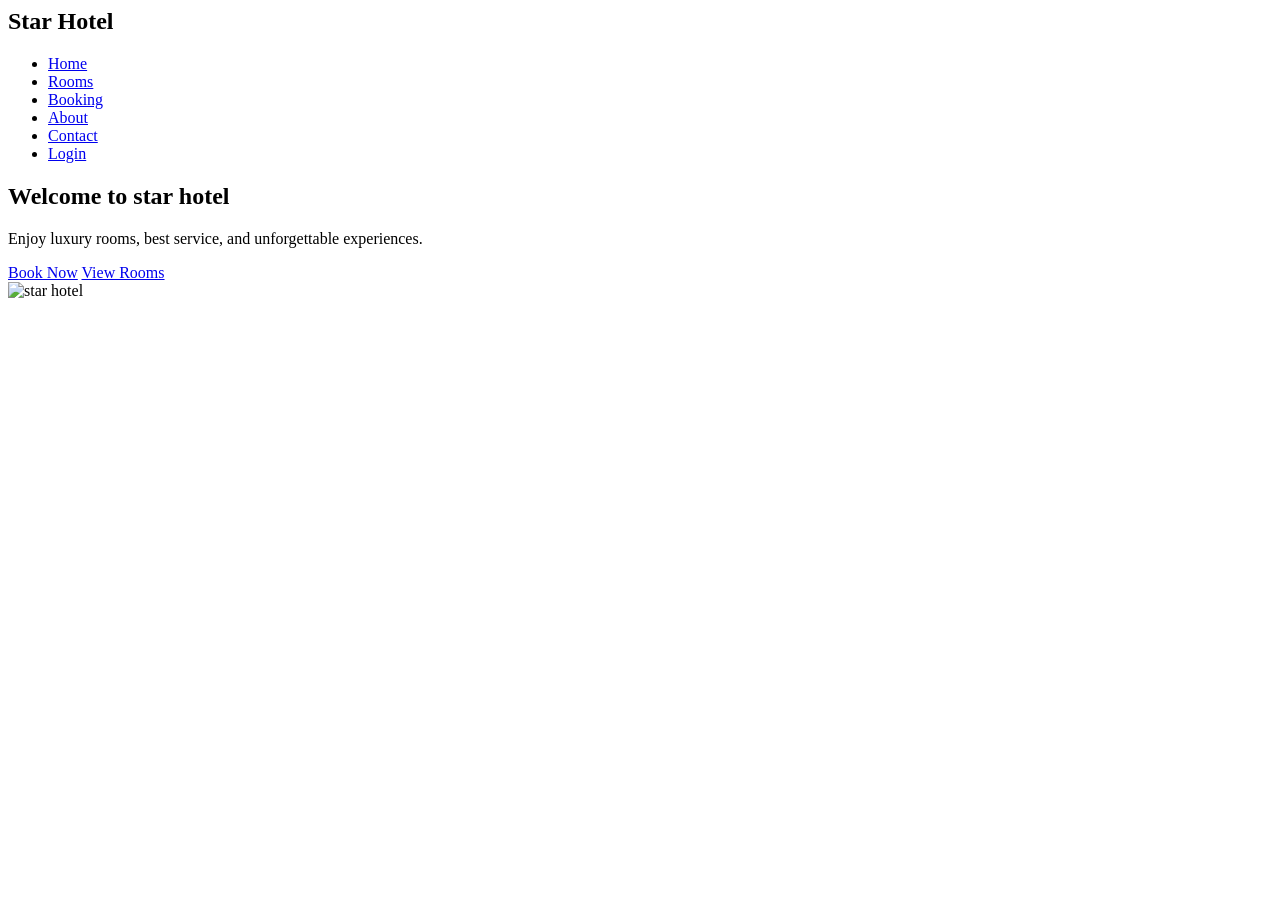
==== FrontEnd/index.html @ ceadaee6 "Added homepage and project pages" ====
<DOCTYPE html>
    <html lang="en">
    <head>
        <meta charset="UTF-8">
  <meta name="viewport" content="width=device-width, initial-scale=1.0">
    <title>Star Hotel</title>
    <link rel="stylesheet" href="style.css">
    </head>
    <body>
        <header class="header">
            <h2 class="logo">Star Hotel</h2>
        
        <nav class="navbar">
            <ul>
            <li><a href="index.html">Home</a></li>
            <li><a href="rooms.html">Rooms</a></li>
            <li><a href="booking.html">Booking</a></li>
            <li><a href="about.html">About</a></li>
            <li><a href="contact.html">Contact</a></li>
            <li><a href="login.html">Login</a></li>
            </ul>
            
        </nav>
        </header>
        <section class="hero">
            <div class="hero-text">
                <h1>Welcome to star hotel</h1>
                <p>Enjoy luxury rooms, best service, and unforgettable experiences.</p>
                <a href="booking.html" class="btn">Book Now</a>
                <a href="rooms.html" class="btn">View Rooms</a>
            </div>
            <div class="hero-image">
                <img src="images/hotel.jpg" alt="star hotel">
            </div>
        </section>
        <script src="script.js"></script>
    </body>
</DOCTYPEhtml>
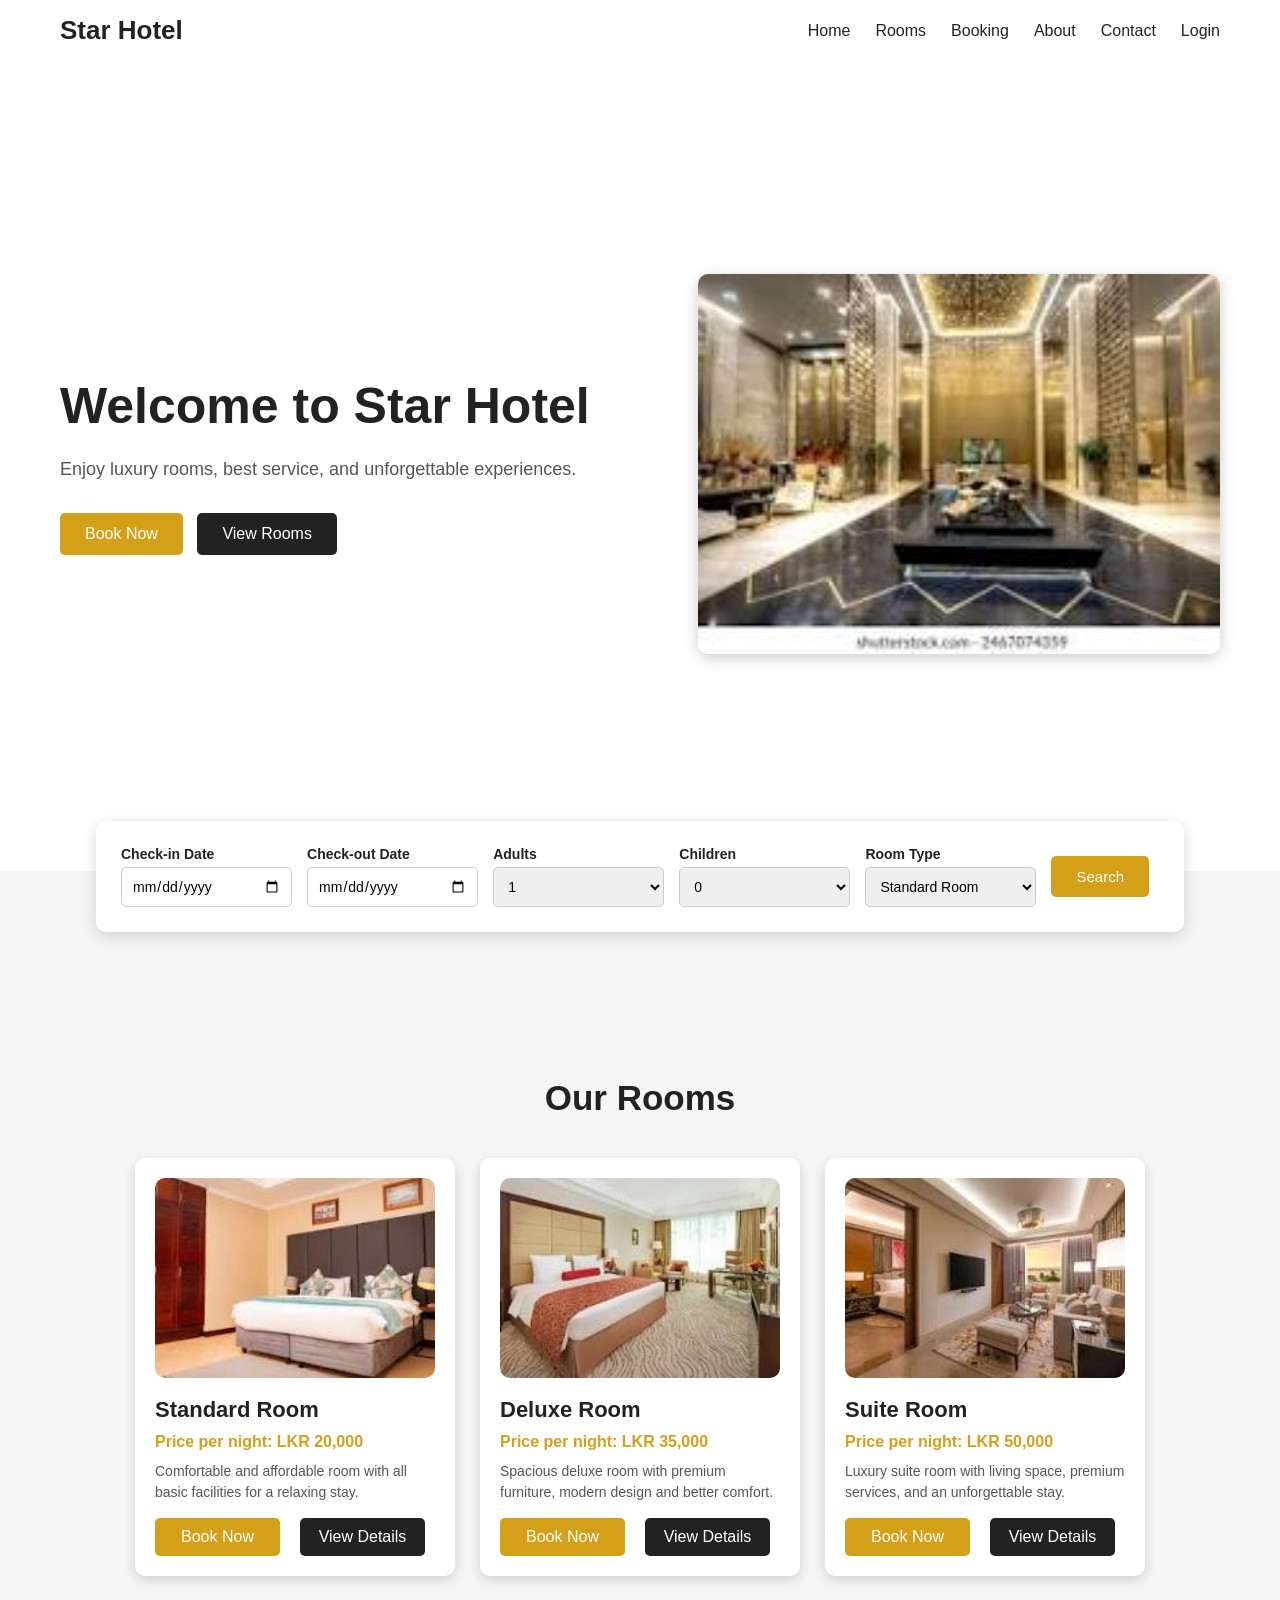
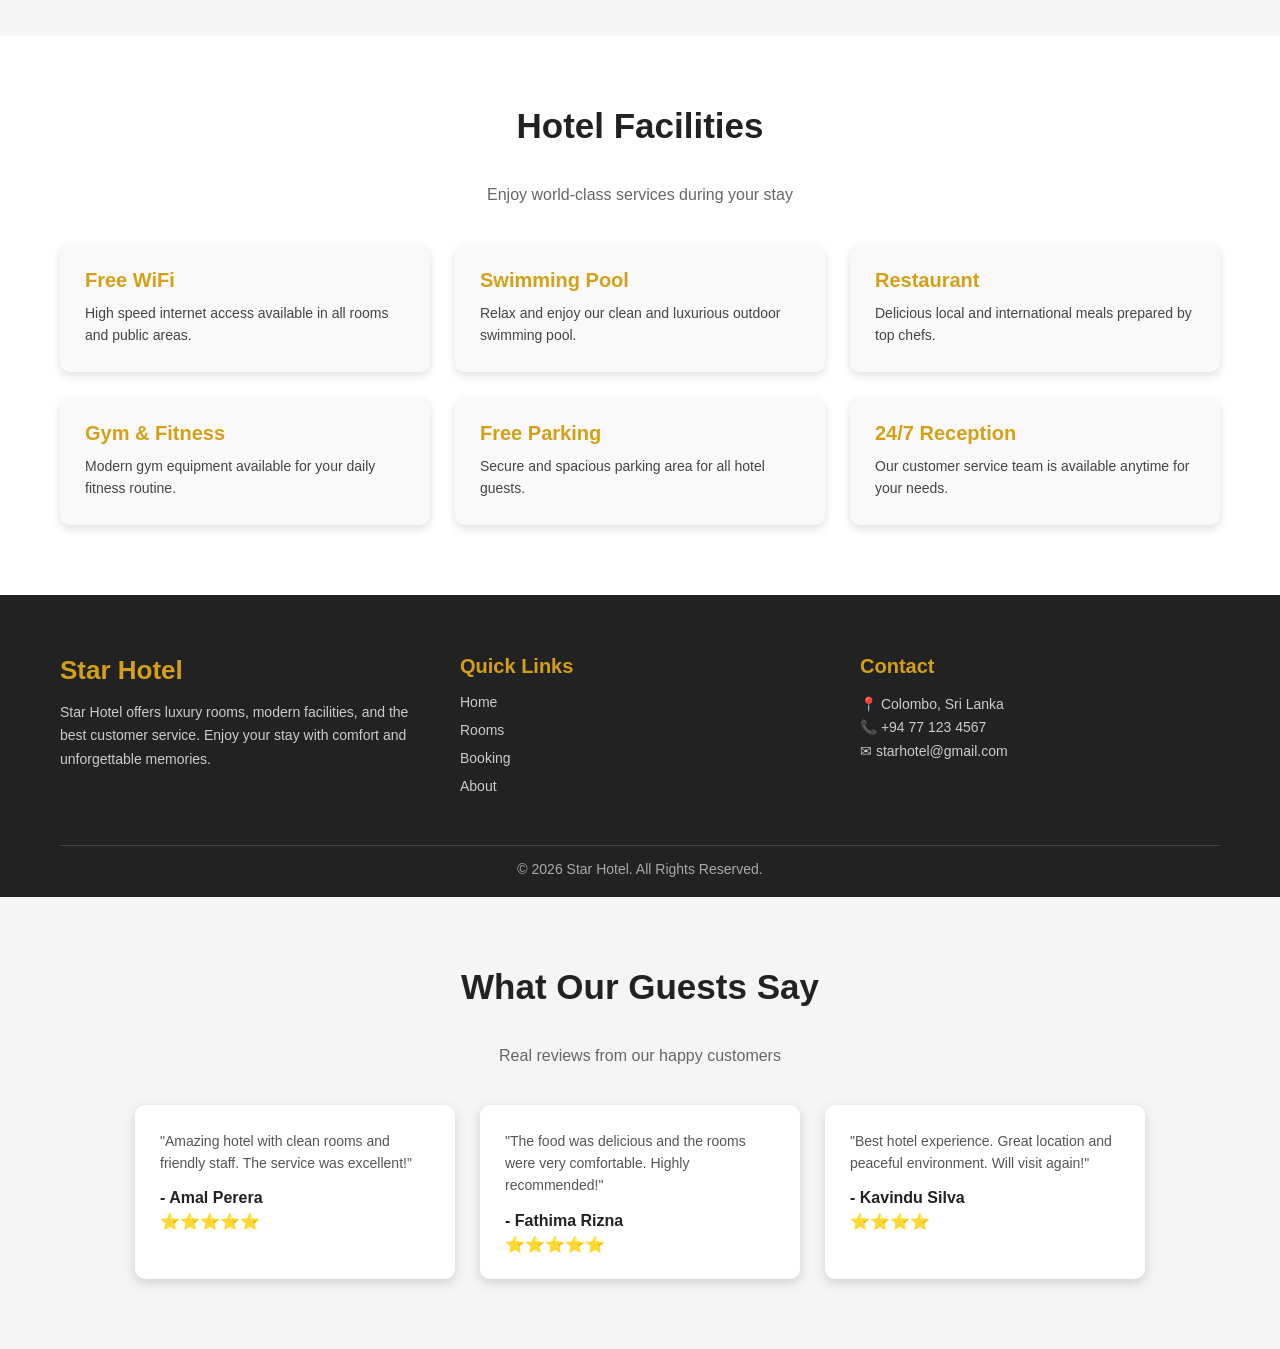
==== commit a8a2670a: "Completed hotel website frontend" ====
--- a/FrontEnd/index.html
+++ b/FrontEnd/index.html
@@ -1,38 +1,253 @@
-<DOCTYPE html>
-    <html lang="en">
-    <head>
-        <meta charset="UTF-8">
+<!DOCTYPE html>
+<html lang="en">
+<head>
+  <meta charset="UTF-8">
   <meta name="viewport" content="width=device-width, initial-scale=1.0">
-    <title>Star Hotel</title>
-    <link rel="stylesheet" href="style.css">
-    </head>
-    <body>
-        <header class="header">
-            <h2 class="logo">Star Hotel</h2>
-        
-        <nav class="navbar">
-            <ul>
-            <li><a href="index.html">Home</a></li>
-            <li><a href="rooms.html">Rooms</a></li>
-            <li><a href="booking.html">Booking</a></li>
-            <li><a href="about.html">About</a></li>
-            <li><a href="contact.html">Contact</a></li>
-            <li><a href="login.html">Login</a></li>
-            </ul>
-            
-        </nav>
-        </header>
-        <section class="hero">
-            <div class="hero-text">
-                <h1>Welcome to star hotel</h1>
-                <p>Enjoy luxury rooms, best service, and unforgettable experiences.</p>
-                <a href="booking.html" class="btn">Book Now</a>
-                <a href="rooms.html" class="btn">View Rooms</a>
-            </div>
-            <div class="hero-image">
-                <img src="images/hotel.jpg" alt="star hotel">
-            </div>
-        </section>
-        <script src="script.js"></script>
-    </body>
-</DOCTYPEhtml>+  <title>Star Hotel</title>
+  <link rel="stylesheet" href="style.css">
+</head>
+
+<body>
+
+  <!-- HEADER / NAVBAR -->
+  <header class="header">
+    <h2 class="logo">Star Hotel</h2>
+    <div class="menu-toggle">☰</div>
+
+    <nav class="navbar">
+      <ul>
+        <li><a href="index.html">Home</a></li>
+        <li><a href="rooms.html">Rooms</a></li>
+        <li><a href="booking.html">Booking</a></li>
+        <li><a href="about.html">About</a></li>
+        <li><a href="contact.html">Contact</a></li>
+        <li><a href="login.html">Login</a></li>
+      </ul>
+    </nav>
+  </header>
+
+  <!-- HERO SECTION -->
+  <section class="hero">
+    <div class="hero-text">
+      <h1>Welcome to Star Hotel</h1>
+      <p>Enjoy luxury rooms, best service, and unforgettable experiences.</p>
+
+      <a href="booking.html" class="btn">Book Now</a>
+      <a href="rooms.html" class="btn btn-secondary">View Rooms</a>
+    </div>
+
+    <div class="hero-image">
+      <img src="../images/hotel.jpg" alt="Star Hotel">
+    </div>
+  </section>
+
+  <!-- BOOKING QUICK FORM -->
+  <section class="booking-bar">
+    <form action="booking.html">
+
+      <div class="form-group">
+        <label for="checkin">Check-in Date</label>
+        <input type="date" id="checkin" required>
+      </div>
+
+      <div class="form-group">
+        <label for="checkout">Check-out Date</label>
+        <input type="date" id="checkout" required>
+      </div>
+
+      <div class="form-group">
+        <label for="adults">Adults</label>
+        <select id="adults">
+          <option>1</option>
+          <option>2</option>
+          <option>3</option>
+          <option>4</option>
+          <option>5</option>
+        </select>
+      </div>
+
+      <div class="form-group">
+        <label for="children">Children</label>
+        <select id="children">
+          <option>0</option>
+          <option>1</option>
+          <option>2</option>
+          <option>3</option>
+          <option>4</option>
+        </select>
+      </div>
+
+      <div class="form-group">
+        <label for="rooms">Room Type</label>
+        <select id="rooms">
+          <option>Standard Room</option>
+          <option>Deluxe Room</option>
+          <option>Suite Room</option>
+        </select>
+      </div>
+
+      <button type="submit" class="btn">Search</button>
+
+    </form>
+  </section>
+  <br>
+  <br>
+  <section class="rooms-preview">
+  <h2 class="section-title">Our Rooms</h2>
+
+  <div class="rooms-container">
+
+    <!-- Standard Room -->
+    <div class="room-card">
+      <img src="../images/download.jpg" alt="Standard Room">
+
+      <h3>Standard Room</h3>
+      <p class="price">Price per night: LKR 20,000</p>
+      <p class="desc">
+        Comfortable and affordable room with all basic facilities for a relaxing stay.
+      </p>
+
+      <div class="room-buttons">
+        <a href="booking.html" class="btn">Book Now</a>
+        <a href="room-details.html" class="btn btn-secondary">View Details</a>
+      </div>
+    </div>
+
+    <!-- Deluxe Room -->
+    <div class="room-card">
+      <img src="../images/download 3.jpg" alt="Deluxe Room">
+
+      <h3>Deluxe Room</h3>
+      <p class="price">Price per night: LKR 35,000</p>
+      <p class="desc">
+        Spacious deluxe room with premium furniture, modern design and better comfort.
+      </p>
+
+      <div class="room-buttons">
+        <a href="booking.html" class="btn">Book Now</a>
+        <a href="room-details.html" class="btn btn-secondary">View Details</a>
+      </div>
+    </div>
+
+    <!-- Suite Room -->
+    <div class="room-card">
+      <img src="../images/download 2.jpg" alt="Suite Room">
+
+      <h3>Suite Room</h3>
+      <p class="price">Price per night: LKR 50,000</p>
+      <p class="desc">
+        Luxury suite room with living space, premium services, and an unforgettable stay.
+      </p>
+
+      <div class="room-buttons">
+        <a href="booking.html" class="btn">Book Now</a>
+        <a href="room-details.html" class="btn btn-secondary">View Details</a>
+      </div>
+    </div>
+
+  </div>
+</section>
+<section class="facilities">
+  <h2 class="section-title">Hotel Facilities</h2>
+  <p class="section-subtitle">Enjoy world-class services during your stay</p>
+
+  <div class="facilities-container">
+
+    <div class="facility-card">
+      <h3>Free WiFi</h3>
+      <p>High speed internet access available in all rooms and public areas.</p>
+    </div>
+
+    <div class="facility-card">
+      <h3>Swimming Pool</h3>
+      <p>Relax and enjoy our clean and luxurious outdoor swimming pool.</p>
+    </div>
+
+    <div class="facility-card">
+      <h3>Restaurant</h3>
+      <p>Delicious local and international meals prepared by top chefs.</p>
+    </div>
+
+    <div class="facility-card">
+      <h3>Gym & Fitness</h3>
+      <p>Modern gym equipment available for your daily fitness routine.</p>
+    </div>
+
+    <div class="facility-card">
+      <h3>Free Parking</h3>
+      <p>Secure and spacious parking area for all hotel guests.</p>
+    </div>
+
+    <div class="facility-card">
+      <h3>24/7 Reception</h3>
+      <p>Our customer service team is available anytime for your needs.</p>
+    </div>
+
+  </div>
+</section>
+<footer class="footer">
+  <div class="footer-container">
+
+    <div class="footer-box">
+      <h2>Star Hotel</h2>
+      <p>
+        Star Hotel offers luxury rooms, modern facilities, and the best customer service.
+        Enjoy your stay with comfort and unforgettable memories.
+      </p>
+    </div>
+
+    <div class="footer-box">
+      <h3>Quick Links</h3>
+      <ul>
+        <li><a href="index.html">Home</a></li>
+        <li><a href="rooms.html">Rooms</a></li>
+        <li><a href="booking.html">Booking</a></li>
+        <li><a href="about.html">About</a></li>
+      </ul>
+    </div>
+
+    <div class="footer-box">
+      <h3>Contact</h3>
+      <p>📍 Colombo, Sri Lanka</p>
+      <p>📞 +94 77 123 4567</p>
+      <p>✉ starhotel@gmail.com</p>
+    </div>
+
+  </div>
+
+  <div class="footer-bottom">
+    <p>© 2026 Star Hotel. All Rights Reserved.</p>
+  </div>
+</footer>
+<section class="testimonials">
+  <h2 class="section-title">What Our Guests Say</h2>
+  <p class="section-subtitle">Real reviews from our happy customers</p>
+
+  <div class="testimonials-container">
+
+    <div class="testimonial-card">
+      <p>
+        "Amazing hotel with clean rooms and friendly staff. The service was excellent!"
+      </p>
+      <h3>- Amal Perera</h3>
+      <span>⭐⭐⭐⭐⭐</span>
+    </div>
+
+    <div class="testimonial-card">
+      <p>
+        "The food was delicious and the rooms were very comfortable. Highly recommended!"
+      </p>
+      <h3>- Fathima Rizna</h3>
+      <span>⭐⭐⭐⭐⭐</span>
+    </div>
+
+    <div class="testimonial-card">
+      <p>
+        "Best hotel experience. Great location and peaceful environment. Will visit again!"
+      </p>
+      <h3>- Kavindu Silva</h3>
+      <span>⭐⭐⭐⭐</span>
+    </div>
+
+  </div>
+</section>
--- a/FrontEnd/style.css
+++ b/FrontEnd/style.css
@@ -0,0 +1,995 @@
+/* ===== BASIC RESET ===== */
+* {
+  margin: 0;
+  padding: 0;
+  box-sizing: border-box;
+  font-family: Arial, sans-serif;
+}
+
+body {
+  background-color: #f5f5f5;
+  color: #222;
+}
+
+/* ===== HEADER / NAVBAR ===== */
+.header {
+  width: 100%;
+  padding: 15px 60px;
+  display: flex;
+  justify-content: space-between;
+  align-items: center;
+  background: white;
+  box-shadow: 0px 2px 8px rgba(0, 0, 0, 0.1);
+}
+
+.logo {
+  font-size: 26px;
+  font-weight: bold;
+  color: #222;
+}
+
+/* ===== NAV LINKS ===== */
+.navbar ul {
+  list-style: none;
+  display: flex;
+  gap: 25px;
+}
+
+.navbar ul li a {
+  text-decoration: none;
+  font-size: 16px;
+  color: #222;
+  font-weight: 500;
+  transition: 0.3s;
+}
+
+.navbar ul li a:hover {
+  color: #d4a017;
+}
+
+/* ===== HERO SECTION ===== */
+.hero {
+  width: 100%;
+  height: 90vh;
+  display: flex;
+  justify-content: space-between;
+  align-items: center;
+  padding: 60px;
+  background: #fff;
+}
+
+.hero-text {
+  width: 50%;
+}
+
+.hero-text h1 {
+  font-size: 50px;
+  margin-bottom: 20px;
+  color: #222;
+}
+
+.hero-text p {
+  font-size: 18px;
+  margin-bottom: 30px;
+  color: #555;
+  line-height: 1.6;
+}
+
+/* ===== BUTTONS ===== */
+.btn {
+  display: inline-block;
+  padding: 12px 25px;
+  background: #d4a017;
+  color: white;
+  text-decoration: none;
+  border-radius: 5px;
+  font-size: 16px;
+  margin-right: 10px;
+  transition: 0.3s;
+}
+
+.btn:hover {
+  background: #b8860b;
+}
+
+.btn-secondary {
+  background: #222;
+}
+
+.btn-secondary:hover {
+  background: #444;
+}
+
+/* ===== HERO IMAGE ===== */
+.hero-image {
+  width: 45%;
+}
+
+.hero-image img {
+  width: 100%;
+  border-radius: 10px;
+  box-shadow: 0px 4px 15px rgba(0, 0, 0, 0.2);
+}
+
+/* ===== RESPONSIVE (MOBILE) ===== */
+@media (max-width: 900px) {
+  .header {
+    flex-direction: column;
+    padding: 15px;
+  }
+
+  .navbar ul {
+    flex-direction: column;
+    gap: 15px;
+    margin-top: 10px;
+  }
+
+  .hero {
+    flex-direction: column;
+    height: auto;
+    padding: 30px;
+    text-align: center;
+  }
+
+  .hero-text {
+    width: 100%;
+  }
+
+  .hero-image {
+    width: 100%;
+    margin-top: 25px;
+  }
+
+  .hero-text h1 {
+    font-size: 35px;
+  }
+}
+/* ===== ROOMS PREVIEW SECTION ===== */
+.rooms-preview {
+  padding: 60px;
+  background: #f5f5f5;
+  text-align: center;
+}
+
+.section-title {
+  font-size: 35px;
+  margin-bottom: 40px;
+  color: #222;
+}
+
+/* Rooms container */
+.rooms-container {
+  display: flex;
+  justify-content: center;
+  gap: 25px;
+  flex-wrap: wrap;
+}
+
+/* Room card */
+.room-card {
+  background: white;
+  width: 320px;
+  padding: 20px;
+  border-radius: 10px;
+  box-shadow: 0px 4px 12px rgba(0, 0, 0, 0.15);
+  transition: 0.3s;
+  text-align: left;
+}
+
+.room-card:hover {
+  transform: translateY(-8px);
+}
+
+/* Room image */
+.room-card img {
+  width: 100%;
+  height: 200px;
+  border-radius: 10px;
+  object-fit: cover;
+}
+
+/* Room title */
+.room-card h3 {
+  margin-top: 15px;
+  font-size: 22px;
+  color: #222;
+}
+
+/* Price */
+.price {
+  margin: 10px 0;
+  font-size: 16px;
+  font-weight: bold;
+  color: #d4a017;
+}
+
+/* Description */
+.desc {
+  font-size: 14px;
+  color: #555;
+  line-height: 1.5;
+}
+
+/* Buttons */
+.room-buttons {
+  margin-top: 15px;
+  display: flex;
+  justify-content: space-between;
+  gap: 10px;
+}
+
+.room-buttons a {
+  flex: 1;
+  text-align: center;
+  padding: 10px;
+  border-radius: 5px;
+}
+/* ===== BOOKING BAR (CHECK-IN FORM) ===== */
+.booking-bar {
+  background: white;
+  padding: 25px;
+  margin: -50px auto 50px auto;
+  width: 85%;
+  border-radius: 10px;
+  box-shadow: 0px 4px 15px rgba(0, 0, 0, 0.15);
+}
+
+.booking-bar form {
+  display: flex;
+  justify-content: space-between;
+  align-items: center;
+  gap: 15px;
+  flex-wrap: wrap;
+}
+
+.booking-bar .form-group {
+  display: flex;
+  flex-direction: column;
+  text-align: left;
+  flex: 1;
+  min-width: 150px;
+}
+
+.booking-bar label {
+  font-size: 14px;
+  font-weight: bold;
+  margin-bottom: 5px;
+  color: #222;
+}
+
+.booking-bar input,
+.booking-bar select {
+  padding: 10px;
+  border: 1px solid #ccc;
+  border-radius: 5px;
+  outline: none;
+  font-size: 14px;
+}
+
+.booking-bar input:focus,
+.booking-bar select:focus {
+  border-color: #d4a017;
+}
+
+.booking-bar button {
+  padding: 12px 25px;
+  background: #d4a017;
+  color: white;
+  border: none;
+  border-radius: 5px;
+  font-size: 15px;
+  cursor: pointer;
+  transition: 0.3s;
+}
+
+.booking-bar button:hover {
+  background: #b8860b;
+}
+/* ===== FACILITIES SECTION ===== */
+.facilities {
+  padding: 70px 60px;
+  background: #fff;
+  text-align: center;
+}
+
+.section-subtitle {
+  font-size: 16px;
+  margin-bottom: 40px;
+  color: #666;
+}
+
+/* Facilities container */
+.facilities-container {
+  display: grid;
+  grid-template-columns: repeat(3, 1fr);
+  gap: 25px;
+}
+
+/* Facility card */
+.facility-card {
+  background: #f9f9f9;
+  padding: 25px;
+  border-radius: 10px;
+  box-shadow: 0px 4px 10px rgba(0, 0, 0, 0.12);
+  transition: 0.3s;
+  text-align: left;
+}
+
+.facility-card:hover {
+  transform: translateY(-8px);
+  background: #fff;
+}
+
+/* Facility title */
+.facility-card h3 {
+  font-size: 20px;
+  margin-bottom: 10px;
+  color: #d4a017;
+}
+
+/* Facility text */
+.facility-card p {
+  font-size: 14px;
+  color: #444;
+  line-height: 1.6;
+}
+
+/* ===== RESPONSIVE FACILITIES ===== */
+@media (max-width: 900px) {
+  .facilities-container {
+    grid-template-columns: repeat(1, 1fr);
+  }
+
+  .facilities {
+    padding: 50px 20px;
+  }
+}
+/* ===== FOOTER SECTION ===== */
+.footer {
+  background: #222;
+  color: white;
+  padding: 60px 60px 20px 60px;
+}
+
+.footer-container {
+  display: flex;
+  justify-content: space-between;
+  gap: 40px;
+  flex-wrap: wrap;
+}
+
+.footer-box {
+  flex: 1;
+  min-width: 250px;
+}
+
+.footer-box h2 {
+  font-size: 26px;
+  margin-bottom: 15px;
+  color: #d4a017;
+}
+
+.footer-box h3 {
+  font-size: 20px;
+  margin-bottom: 15px;
+  color: #d4a017;
+}
+
+.footer-box p {
+  font-size: 14px;
+  line-height: 1.7;
+  color: #ccc;
+}
+
+.footer-box ul {
+  list-style: none;
+  padding: 0;
+}
+
+.footer-box ul li {
+  margin-bottom: 10px;
+}
+
+.footer-box ul li a {
+  text-decoration: none;
+  color: #ccc;
+  font-size: 14px;
+  transition: 0.3s;
+}
+
+.footer-box ul li a:hover {
+  color: #d4a017;
+}
+
+/* Footer bottom */
+.footer-bottom {
+  margin-top: 40px;
+  text-align: center;
+  border-top: 1px solid #444;
+  padding-top: 15px;
+}
+
+.footer-bottom p {
+  font-size: 14px;
+  color: #aaa;
+}
+
+/* ===== RESPONSIVE FOOTER ===== */
+@media (max-width: 900px) {
+  .footer {
+    padding: 40px 20px 15px 20px;
+    text-align: center;
+  }
+
+  .footer-container {
+    flex-direction: column;
+    align-items: center;
+  }
+}
+/* ===== TESTIMONIALS SECTION ===== */
+.testimonials {
+  padding: 70px 60px;
+  background: #f5f5f5;
+  text-align: center;
+}
+
+.testimonials-container {
+  display: flex;
+  justify-content: center;
+  gap: 25px;
+  flex-wrap: wrap;
+  margin-top: 40px;
+}
+
+.testimonial-card {
+  background: white;
+  width: 320px;
+  padding: 25px;
+  border-radius: 10px;
+  box-shadow: 0px 4px 12px rgba(0, 0, 0, 0.15);
+  transition: 0.3s;
+  text-align: left;
+}
+
+.testimonial-card:hover {
+  transform: translateY(-8px);
+}
+
+.testimonial-card p {
+  font-size: 14px;
+  line-height: 1.6;
+  color: #555;
+  margin-bottom: 15px;
+}
+
+.testimonial-card h3 {
+  font-size: 16px;
+  color: #222;
+  margin-bottom: 5px;
+}
+
+.testimonial-card span {
+  color: #d4a017;
+  font-size: 16px;
+}
+
+/* ===== RESPONSIVE TESTIMONIALS ===== */
+@media (max-width: 900px) {
+  .testimonials {
+    padding: 50px 20px;
+  }
+
+  .testimonial-card {
+    width: 100%;
+  }
+}
+/* ===== ROOMS PAGE BANNER ===== */
+.page-banner {
+  width: 100%;
+  padding: 80px 20px;
+  text-align: center;
+  background: #222;
+  color: white;
+}
+
+.page-banner h1 {
+  font-size: 45px;
+  margin-bottom: 15px;
+  color: #d4a017;
+}
+
+.page-banner p {
+  font-size: 16px;
+  color: #ddd;
+}
+
+/* ===== ROOMS PAGE SECTION ===== */
+.rooms-page {
+  padding: 70px 60px;
+  background: #f5f5f5;
+}
+
+/* ===== ROOMS GRID CONTAINER ===== */
+.rooms-page .rooms-container {
+  display: grid;
+  grid-template-columns: repeat(3, 1fr);
+  gap: 25px;
+}
+
+/* ===== RESPONSIVE ROOMS PAGE ===== */
+@media (max-width: 1000px) {
+  .rooms-page .rooms-container {
+    grid-template-columns: repeat(2, 1fr);
+  }
+}
+
+@media (max-width: 700px) {
+  .rooms-page {
+    padding: 50px 20px;
+  }
+
+  .rooms-page .rooms-container {
+    grid-template-columns: repeat(1, 1fr);
+  }
+
+  .page-banner h1 {
+    font-size: 32px;
+  }
+}
+/* ===== ROOM DETAILS PAGE ===== */
+.room-details {
+  padding: 70px 60px;
+  background: #f5f5f5;
+}
+
+.room-details-container {
+  display: flex;
+  gap: 40px;
+  align-items: flex-start;
+  flex-wrap: wrap;
+  background: white;
+  padding: 30px;
+  border-radius: 10px;
+  box-shadow: 0px 4px 15px rgba(0, 0, 0, 0.15);
+}
+
+/* Image */
+.room-details-image {
+  flex: 1;
+  min-width: 300px;
+}
+
+.room-details-image img {
+  width: 100%;
+  border-radius: 10px;
+  height: 350px;
+  object-fit: cover;
+}
+
+/* Info */
+.room-details-info {
+  flex: 1;
+  min-width: 300px;
+}
+
+.room-details-info h2 {
+  font-size: 32px;
+  margin-bottom: 10px;
+  color: #222;
+}
+
+.room-details-info .price {
+  font-size: 18px;
+  font-weight: bold;
+  color: #d4a017;
+  margin-bottom: 15px;
+}
+
+.room-details-info .desc {
+  font-size: 15px;
+  color: #555;
+  line-height: 1.7;
+  margin-bottom: 20px;
+}
+
+.room-details-info h3 {
+  font-size: 20px;
+  margin-bottom: 10px;
+  color: #222;
+}
+
+/* Facilities List */
+.facilities-list {
+  list-style: none;
+  margin-bottom: 25px;
+  padding: 0;
+}
+
+.facilities-list li {
+  font-size: 15px;
+  color: #444;
+  margin-bottom: 8px;
+}
+
+/* Buttons spacing */
+.room-details-info .btn {
+  margin-right: 10px;
+  margin-top: 10px;
+  display: inline-block;
+}
+
+/* Responsive */
+@media (max-width: 900px) {
+  .room-details {
+    padding: 50px 20px;
+  }
+
+  .room-details-container {
+    flex-direction: column;
+    padding: 20px;
+  }
+
+  .room-details-image img {
+    height: 250px;
+  }
+}
+/* ===== BOOKING PAGE ===== */
+.booking-page {
+  padding: 70px 20px;
+  background: #f5f5f5;
+}
+
+.booking-container {
+  max-width: 700px;
+  margin: auto;
+  background: white;
+  padding: 35px;
+  border-radius: 10px;
+  box-shadow: 0px 4px 15px rgba(0, 0, 0, 0.15);
+}
+
+/* Form heading */
+.booking-form h2 {
+  text-align: center;
+  margin-bottom: 30px;
+  color: #222;
+}
+
+/* Form group */
+.booking-form .form-group {
+  display: flex;
+  flex-direction: column;
+  margin-bottom: 20px;
+}
+
+/* Labels */
+.booking-form label {
+  margin-bottom: 8px;
+  font-weight: bold;
+  color: #333;
+}
+
+/* Inputs */
+.booking-form input,
+.booking-form select,
+.booking-form textarea {
+  padding: 12px;
+  border: 1px solid #ccc;
+  border-radius: 5px;
+  font-size: 14px;
+  outline: none;
+}
+
+/* Focus effect */
+.booking-form input:focus,
+.booking-form select:focus,
+.booking-form textarea:focus {
+  border-color: #d4a017;
+}
+
+/* Button */
+.booking-form .btn {
+  width: 100%;
+  padding: 14px;
+  border: none;
+  cursor: pointer;
+  font-size: 16px;
+  margin-top: 10px;
+}
+
+/* Responsive */
+@media (max-width: 700px) {
+  .booking-container {
+    padding: 20px;
+  }
+}
+/* ===== LOGIN PAGE ===== */
+.login-page {
+  padding: 70px 20px;
+  background: #f5f5f5;
+}
+
+.login-container {
+  max-width: 450px;
+  margin: auto;
+  background: white;
+  padding: 35px;
+  border-radius: 10px;
+  box-shadow: 0px 4px 15px rgba(0, 0, 0, 0.15);
+}
+
+/* Form heading */
+.login-form h2 {
+  text-align: center;
+  margin-bottom: 30px;
+  color: #222;
+}
+
+/* Form group */
+.login-form .form-group {
+  display: flex;
+  flex-direction: column;
+  margin-bottom: 20px;
+}
+
+/* Labels */
+.login-form label {
+  margin-bottom: 8px;
+  font-weight: bold;
+  color: #333;
+}
+
+/* Inputs */
+.login-form input {
+  padding: 12px;
+  border: 1px solid #ccc;
+  border-radius: 5px;
+  font-size: 14px;
+  outline: none;
+}
+
+/* Focus effect */
+.login-form input:focus {
+  border-color: #d4a017;
+}
+
+/* Login button */
+.login-form .btn {
+  width: 100%;
+  padding: 14px;
+  border: none;
+  cursor: pointer;
+  font-size: 16px;
+  margin-top: 10px;
+}
+
+/* Register text */
+.register-link {
+  margin-top: 20px;
+  text-align: center;
+  font-size: 14px;
+}
+
+.register-link a {
+  color: #d4a017;
+  text-decoration: none;
+}
+
+.register-link a:hover {
+  text-decoration: underline;
+}
+
+/* Responsive */
+@media (max-width: 600px) {
+  .login-container {
+    padding: 20px;
+  }
+}
+/* ===== REGISTER PAGE ===== */
+.register-page {
+  padding: 70px 20px;
+  background: #f5f5f5;
+}
+
+.register-container {
+  max-width: 500px;
+  margin: auto;
+  background: white;
+  padding: 35px;
+  border-radius: 10px;
+  box-shadow: 0px 4px 15px rgba(0, 0, 0, 0.15);
+}
+
+/* Form heading */
+.register-form h2 {
+  text-align: center;
+  margin-bottom: 30px;
+  color: #222;
+}
+
+/* Form group */
+.register-form .form-group {
+  display: flex;
+  flex-direction: column;
+  margin-bottom: 20px;
+}
+
+/* Labels */
+.register-form label {
+  margin-bottom: 8px;
+  font-weight: bold;
+  color: #333;
+}
+
+/* Inputs */
+.register-form input {
+  padding: 12px;
+  border: 1px solid #ccc;
+  border-radius: 5px;
+  font-size: 14px;
+  outline: none;
+}
+
+/* Input focus */
+.register-form input:focus {
+  border-color: #d4a017;
+}
+
+/* Register button */
+.register-form .btn {
+  width: 100%;
+  padding: 14px;
+  border: none;
+  cursor: pointer;
+  font-size: 16px;
+  margin-top: 10px;
+}
+
+/* Responsive */
+@media (max-width: 600px) {
+  .register-container {
+    padding: 20px;
+  }
+}
+/* ===== CONTACT PAGE ===== */
+.contact-page {
+  padding: 70px 20px;
+  background: #f5f5f5;
+}
+
+.contact-container {
+  display: flex;
+  gap: 30px;
+  flex-wrap: wrap;
+  justify-content: center;
+}
+
+/* Contact form box */
+.contact-form-box {
+  flex: 1;
+  min-width: 320px;
+  max-width: 600px;
+  background: white;
+  padding: 35px;
+  border-radius: 10px;
+  box-shadow: 0px 4px 15px rgba(0, 0, 0, 0.15);
+}
+
+/* Contact info */
+.contact-info {
+  flex: 1;
+  min-width: 280px;
+  max-width: 400px;
+  background: white;
+  padding: 35px;
+  border-radius: 10px;
+  box-shadow: 0px 4px 15px rgba(0, 0, 0, 0.15);
+}
+
+.contact-info h2,
+.contact-form h2 {
+  margin-bottom: 25px;
+  color: #222;
+}
+
+/* Form group */
+.contact-form .form-group {
+  display: flex;
+  flex-direction: column;
+  margin-bottom: 20px;
+}
+
+/* Labels */
+.contact-form label {
+  margin-bottom: 8px;
+  font-weight: bold;
+  color: #333;
+}
+
+/* Inputs and textarea */
+.contact-form input,
+.contact-form textarea {
+  padding: 12px;
+  border: 1px solid #ccc;
+  border-radius: 5px;
+  font-size: 14px;
+  outline: none;
+}
+
+/* Focus effect */
+.contact-form input:focus,
+.contact-form textarea:focus {
+  border-color: #d4a017;
+}
+
+/* Button */
+.contact-form .btn {
+  width: 100%;
+  padding: 14px;
+  border: none;
+  cursor: pointer;
+  font-size: 16px;
+  margin-top: 10px;
+}
+
+/* Contact info text */
+.contact-info p {
+  margin-bottom: 18px;
+  color: #555;
+  line-height: 1.6;
+}
+
+/* Responsive */
+@media (max-width: 800px) {
+  .contact-container {
+    flex-direction: column;
+    align-items: center;
+  }
+
+  .contact-form-box,
+  .contact-info {
+    width: 100%;
+  }
+}
+/* ===== MOBILE NAVBAR ===== */
+
+.menu-toggle {
+  display: none;
+  font-size: 30px;
+  cursor: pointer;
+  color: white;
+}
+
+/* Mobile view */
+@media (max-width: 768px) {
+
+  .menu-toggle {
+    display: block;
+  }
+
+  .navbar {
+    display: none;
+    width: 100%;
+    margin-top: 15px;
+  }
+
+  .navbar ul {
+    flex-direction: column;
+    background: #222;
+    padding: 20px;
+    border-radius: 5px;
+  }
+
+  .navbar ul li {
+    margin: 10px 0;
+  }
+
+  .navbar.active {
+    display: block;
+  }
+
+  .header {
+    flex-wrap: wrap;
+  }
+
+}
